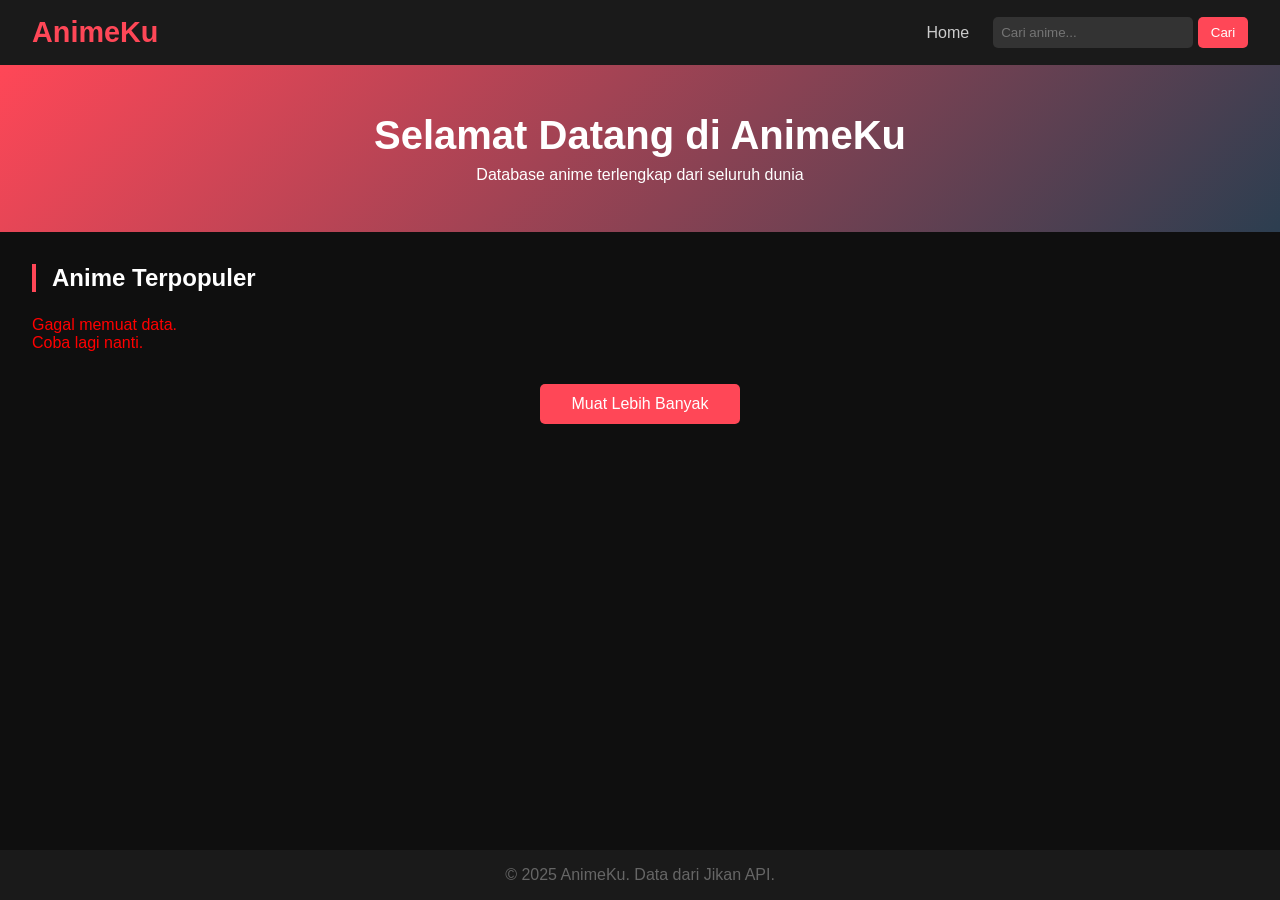
==== anime-api-web/index.html @ b6e31714 "Update and rename deepseek_html_20260426_b29890.html to index.html" ====
<!DOCTYPE html>
<html lang="id">
<head>
  <meta charset="UTF-8">
  <meta name="viewport" content="width=device-width, initial-scale=1.0">
  <title>AnimeKu API - Nonton Anime</title>
  <link rel="stylesheet" href="style.css">
</head>
<body>
  <header>
    <div class="logo">AnimeKu</div>
    <nav>
      <a href="#" id="homeLink">Home</a>
      <div class="search-box">
        <input type="text" id="searchInput" placeholder="Cari anime...">
        <button id="searchBtn">Cari</button>
      </div>
    </nav>
  </header>

  <section class="hero">
    <h1>Selamat Datang di AnimeKu</h1>
    <p>Database anime terlengkap dari seluruh dunia</p>
  </section>

  <main class="anime-list">
    <h2 id="listTitle">Anime Terpopuler</h2>
    <div class="grid" id="animeGrid">
      <!-- Kartu anime akan dimuat di sini oleh JavaScript -->
    </div>
    <div class="pagination">
      <button id="loadMoreBtn">Muat Lebih Banyak</button>
    </div>
  </main>

  <!-- Modal untuk Detail Anime -->
  <div id="animeModal" class="modal">
    <div class="modal-content">
      <span class="close">&times;</span>
      <div id="modalDetails">
        <!-- Detail akan diisi oleh JavaScript -->
      </div>
    </div>
  </div>

  <footer>
    <p>&copy; 2025 AnimeKu. Data dari Jikan API.</p>
  </footer>

  <script src="script.js"></script>
</body>
</html>
---- anime-api-web/style.css ----
* {
  margin: 0;
  padding: 0;
  box-sizing: border-box;
}

body {
  font-family: 'Segoe UI', Tahoma, Geneva, Verdana, sans-serif;
  background: #0f0f0f;
  color: #fff;
  min-height: 100vh;
  display: flex;
  flex-direction: column;
}

/* Header */
header {
  display: flex;
  justify-content: space-between;
  align-items: center;
  padding: 1rem 2rem;
  background: #1a1a1a;
  position: sticky;
  top: 0;
  z-index: 100;
}

.logo {
  font-size: 1.8rem;
  font-weight: bold;
  color: #ff4757;
}

nav {
  display: flex;
  align-items: center;
  gap: 1.5rem;
}

nav a {
  color: #ccc;
  text-decoration: none;
  transition: color 0.3s;
}

nav a:hover {
  color: #ff4757;
}

.search-box {
  display: flex;
  gap: 0.3rem;
}

.search-box input {
  padding: 0.5rem;
  border-radius: 5px;
  border: none;
  background: #333;
  color: white;
  width: 200px;
}

.search-box button {
  padding: 0.5rem 0.8rem;
  border: none;
  border-radius: 5px;
  background: #ff4757;
  color: white;
  cursor: pointer;
}

.hero {
  text-align: center;
  padding: 3rem 2rem;
  background: linear-gradient(135deg, #ff4757, #2c3e50);
}

.hero h1 {
  font-size: 2.5rem;
  margin-bottom: 0.5rem;
}

/* Anime List */
.anime-list {
  padding: 2rem;
  flex-grow: 1;
}

.anime-list h2 {
  margin-bottom: 1.5rem;
  border-left: 4px solid #ff4757;
  padding-left: 1rem;
}

.grid {
  display: grid;
  grid-template-columns: repeat(auto-fill, minmax(180px, 1fr));
  gap: 1.5rem;
}

.card {
  background: #1a1a1a;
  border-radius: 10px;
  overflow: hidden;
  transition: transform 0.3s;
  cursor: pointer;
}

.card:hover {
  transform: translateY(-8px);
}

.card img {
  width: 100%;
  height: 250px;
  object-fit: cover;
}

.card .info {
  padding: 0.8rem;
}

.card .title {
  font-weight: bold;
  margin-bottom: 0.3rem;
  display: -webkit-box;
  -webkit-line-clamp: 2;
  -webkit-box-orient: vertical;
  overflow: hidden;
}

.card .meta {
  font-size: 0.8rem;
  color: #aaa;
  display: flex;
  justify-content: space-between;
}

.card .score {
  color: #ff4757;
  font-weight: bold;
}

/* Pagination */
.pagination {
  text-align: center;
  margin-top: 2rem;
}

.pagination button {
  padding: 0.7rem 2rem;
  background: #ff4757;
  color: white;
  border: none;
  border-radius: 5px;
  cursor: pointer;
  font-size: 1rem;
  transition: background 0.3s;
}

.pagination button:hover {
  background: #e84118;
}

/* Modal */
.modal {
  display: none;
  position: fixed;
  top: 0;
  left: 0;
  width: 100%;
  height: 100%;
  background: rgba(0,0,0,0.9);
  z-index: 200;
  overflow-y: auto;
}

.modal-content {
  background: #1a1a1a;
  margin: 3rem auto;
  width: 90%;
  max-width: 800px;
  border-radius: 10px;
  position: relative;
  padding: 2rem;
}

.close {
  position: absolute;
  top: 1rem;
  right: 1.5rem;
  color: #aaa;
  font-size: 2rem;
  cursor: pointer;
  transition: color 0.3s;
}

.close:hover {
  color: #fff;
}

#modalDetails h2 {
  color: #ff4757;
  margin-bottom: 1rem;
}

#modalDetails img {
  width: 100%;
  max-height: 400px;
  object-fit: cover;
  border-radius: 8px;
  margin-bottom: 1rem;
}

#modalDetails .synopsis {
  line-height: 1.6;
  color: #ccc;
}

#modalDetails .info-row {
  display: flex;
  gap: 2rem;
  margin: 1rem 0;
  flex-wrap: wrap;
}

#modalDetails .info-row span {
  background: #333;
  padding: 0.3rem 0.8rem;
  border-radius: 15px;
  font-size: 0.9rem;
}

footer {
  text-align: center;
  padding: 1rem;
  background: #1a1a1a;
  color: #666;
  margin-top: auto;
}

/* Loading state */
.loading {
  text-align: center;
  padding: 2rem;
  color: #ff4757;
}
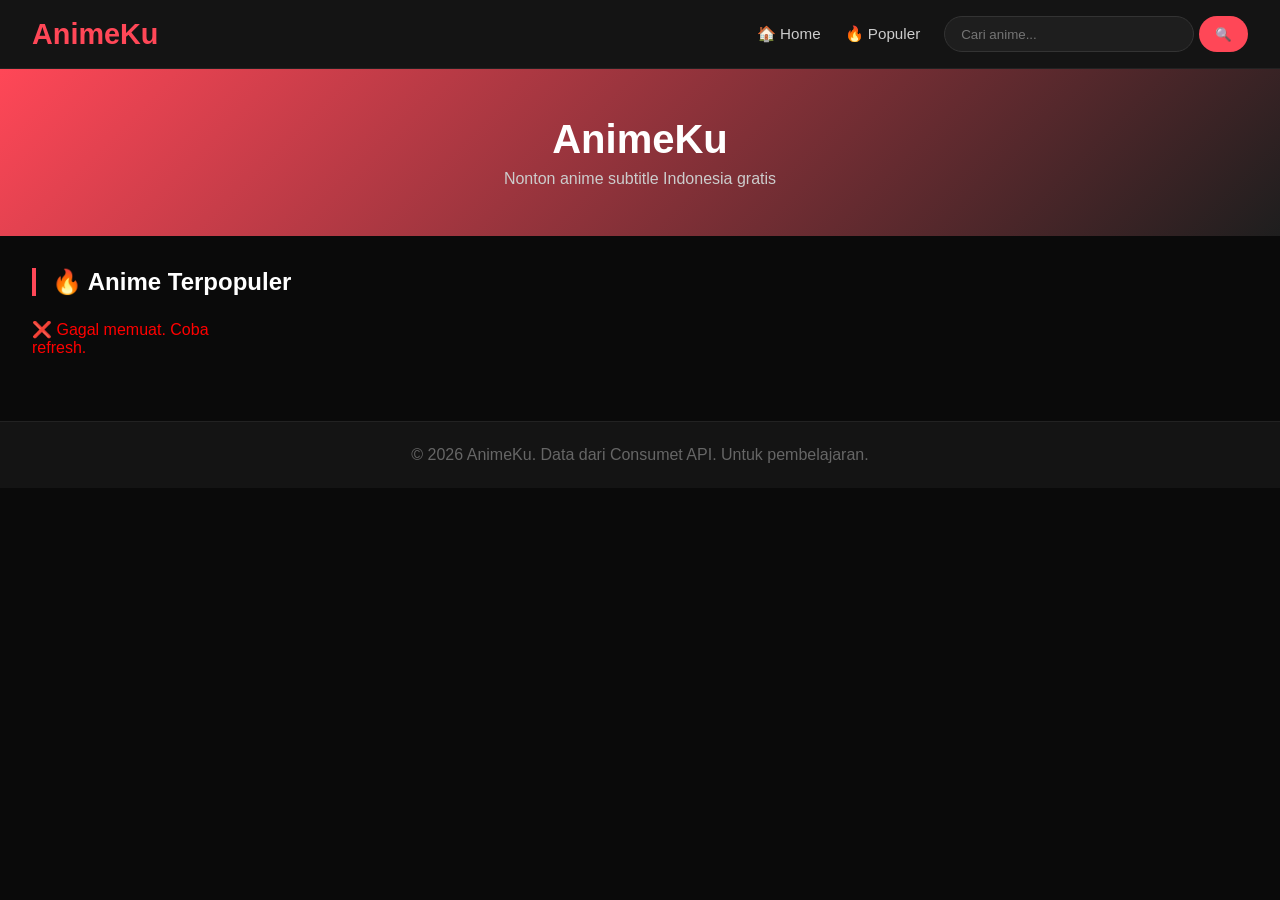
==== commit 18212a76: "Update title and content in index.html" ====
--- a/anime-api-web/index.html
+++ b/anime-api-web/index.html
@@ -3,48 +3,64 @@
 <head>
   <meta charset="UTF-8">
   <meta name="viewport" content="width=device-width, initial-scale=1.0">
-  <title>AnimeKu API - Nonton Anime</title>
+  <title>AnimeKu - Nonton Anime Sub Indo</title>
   <link rel="stylesheet" href="style.css">
 </head>
 <body>
+  <!-- HEADER -->
   <header>
     <div class="logo">AnimeKu</div>
     <nav>
-      <a href="#" id="homeLink">Home</a>
+      <a href="#" id="homeLink">🏠 Home</a>
+      <a href="#" id="popularLink">🔥 Populer</a>
       <div class="search-box">
         <input type="text" id="searchInput" placeholder="Cari anime...">
-        <button id="searchBtn">Cari</button>
+        <button id="searchBtn">🔍</button>
       </div>
     </nav>
   </header>
 
+  <!-- HERO -->
   <section class="hero">
-    <h1>Selamat Datang di AnimeKu</h1>
-    <p>Database anime terlengkap dari seluruh dunia</p>
+    <h1>AnimeKu</h1>
+    <p>Nonton anime subtitle Indonesia gratis</p>
   </section>
 
-  <main class="anime-list">
-    <h2 id="listTitle">Anime Terpopuler</h2>
-    <div class="grid" id="animeGrid">
-      <!-- Kartu anime akan dimuat di sini oleh JavaScript -->
-    </div>
-    <div class="pagination">
-      <button id="loadMoreBtn">Muat Lebih Banyak</button>
-    </div>
+  <!-- KONTEN UTAMA -->
+  <main>
+    <!-- DAFTAR ANIME -->
+    <section class="anime-section" id="animeSection">
+      <h2 id="listTitle">🔥 Anime Terpopuler</h2>
+      <div class="grid" id="animeGrid"></div>
+      <div class="pagination">
+        <button id="prevPageBtn" style="display:none;">⬅ Sebelumnya</button>
+        <span id="pageInfo"></span>
+        <button id="nextPageBtn" style="display:none;">Selanjutnya ➡</button>
+      </div>
+    </section>
+
+    <!-- HALAMAN DETAIL ANIME -->
+    <section class="detail-section" id="detailSection" style="display:none;">
+      <button id="backBtn">⬅ Kembali</button>
+      <div id="animeDetail"></div>
+    </section>
+
+    <!-- HALAMAN NONTON -->
+    <section class="watch-section" id="watchSection" style="display:none;">
+      <button id="backFromWatchBtn">⬅ Kembali ke Detail</button>
+      <div id="watchContainer"></div>
+    </section>
   </main>
 
-  <!-- Modal untuk Detail Anime -->
-  <div id="animeModal" class="modal">
-    <div class="modal-content">
-      <span class="close">&times;</span>
-      <div id="modalDetails">
-        <!-- Detail akan diisi oleh JavaScript -->
-      </div>
-    </div>
+  <!-- MODAL LOADING -->
+  <div class="loading-modal" id="loadingModal" style="display:none;">
+    <div class="spinner"></div>
+    <p>Memuat...</p>
   </div>
 
+  <!-- FOOTER -->
   <footer>
-    <p>&copy; 2025 AnimeKu. Data dari Jikan API.</p>
+    <p>© 2026 AnimeKu. Data dari Consumet API. Untuk pembelajaran.</p>
   </footer>
 
   <script src="script.js"></script>
--- a/anime-api-web/style.css
+++ b/anime-api-web/style.css
@@ -6,23 +6,22 @@
 
 body {
   font-family: 'Segoe UI', Tahoma, Geneva, Verdana, sans-serif;
-  background: #0f0f0f;
+  background: #0a0a0a;
   color: #fff;
   min-height: 100vh;
-  display: flex;
-  flex-direction: column;
-}
-
-/* Header */
+}
+
+/* HEADER */
 header {
   display: flex;
   justify-content: space-between;
   align-items: center;
   padding: 1rem 2rem;
-  background: #1a1a1a;
+  background: #141414;
   position: sticky;
   top: 0;
-  z-index: 100;
+  z-index: 1000;
+  border-bottom: 1px solid #222;
 }
 
 .logo {
@@ -41,6 +40,7 @@
   color: #ccc;
   text-decoration: none;
   transition: color 0.3s;
+  font-size: 0.95rem;
 }
 
 nav a:hover {
@@ -53,27 +53,39 @@
 }
 
 .search-box input {
-  padding: 0.5rem;
-  border-radius: 5px;
+  padding: 0.6rem 1rem;
+  border-radius: 20px;
+  border: 1px solid #333;
+  background: #1e1e1e;
+  color: white;
+  width: 250px;
+  outline: none;
+  transition: border 0.3s;
+}
+
+.search-box input:focus {
+  border-color: #ff4757;
+}
+
+.search-box button {
+  padding: 0.6rem 1rem;
   border: none;
-  background: #333;
-  color: white;
-  width: 200px;
-}
-
-.search-box button {
-  padding: 0.5rem 0.8rem;
-  border: none;
-  border-radius: 5px;
+  border-radius: 20px;
   background: #ff4757;
   color: white;
   cursor: pointer;
-}
-
+  transition: background 0.3s;
+}
+
+.search-box button:hover {
+  background: #e84118;
+}
+
+/* HERO */
 .hero {
   text-align: center;
   padding: 3rem 2rem;
-  background: linear-gradient(135deg, #ff4757, #2c3e50);
+  background: linear-gradient(135deg, #ff4757, #1e1e1e);
 }
 
 .hero h1 {
@@ -81,13 +93,16 @@
   margin-bottom: 0.5rem;
 }
 
-/* Anime List */
-.anime-list {
+.hero p {
+  color: #ccc;
+}
+
+/* ANIME SECTION */
+.anime-section {
   padding: 2rem;
-  flex-grow: 1;
-}
-
-.anime-list h2 {
+}
+
+.anime-section h2 {
   margin-bottom: 1.5rem;
   border-left: 4px solid #ff4757;
   padding-left: 1rem;
@@ -100,20 +115,22 @@
 }
 
 .card {
-  background: #1a1a1a;
-  border-radius: 10px;
+  background: #141414;
+  border-radius: 12px;
   overflow: hidden;
-  transition: transform 0.3s;
-  cursor: pointer;
+  transition: transform 0.3s, box-shadow 0.3s;
+  cursor: pointer;
+  border: 1px solid #222;
 }
 
 .card:hover {
   transform: translateY(-8px);
+  box-shadow: 0 10px 30px rgba(255, 71, 87, 0.3);
 }
 
 .card img {
   width: 100%;
-  height: 250px;
+  height: 260px;
   object-fit: cover;
 }
 
@@ -123,11 +140,12 @@
 
 .card .title {
   font-weight: bold;
-  margin-bottom: 0.3rem;
+  font-size: 0.9rem;
   display: -webkit-box;
   -webkit-line-clamp: 2;
   -webkit-box-orient: vertical;
   overflow: hidden;
+  margin-bottom: 0.3rem;
 }
 
 .card .meta {
@@ -137,25 +155,28 @@
   justify-content: space-between;
 }
 
-.card .score {
+.card .status {
   color: #ff4757;
   font-weight: bold;
 }
 
-/* Pagination */
+/* PAGINATION */
 .pagination {
   text-align: center;
   margin-top: 2rem;
+  display: flex;
+  justify-content: center;
+  align-items: center;
+  gap: 1rem;
 }
 
 .pagination button {
-  padding: 0.7rem 2rem;
+  padding: 0.6rem 1.5rem;
   background: #ff4757;
   color: white;
   border: none;
-  border-radius: 5px;
-  cursor: pointer;
-  font-size: 1rem;
+  border-radius: 20px;
+  cursor: pointer;
   transition: background 0.3s;
 }
 
@@ -163,86 +184,203 @@
   background: #e84118;
 }
 
-/* Modal */
-.modal {
-  display: none;
+.pagination button:disabled {
+  background: #333;
+  cursor: not-allowed;
+}
+
+/* DETAIL SECTION */
+.detail-section {
+  padding: 2rem;
+}
+
+#backBtn, #backFromWatchBtn {
+  padding: 0.5rem 1.5rem;
+  background: #333;
+  color: white;
+  border: none;
+  border-radius: 10px;
+  cursor: pointer;
+  margin-bottom: 1.5rem;
+  transition: background 0.3s;
+}
+
+#backBtn:hover, #backFromWatchBtn:hover {
+  background: #ff4757;
+}
+
+.detail-container {
+  display: flex;
+  gap: 2rem;
+  flex-wrap: wrap;
+}
+
+.detail-container img {
+  width: 280px;
+  border-radius: 12px;
+  border: 1px solid #333;
+}
+
+.detail-info {
+  flex: 1;
+  min-width: 300px;
+}
+
+.detail-info h2 {
+  color: #ff4757;
+  margin-bottom: 1rem;
+  font-size: 1.8rem;
+}
+
+.detail-info .meta-tags {
+  display: flex;
+  flex-wrap: wrap;
+  gap: 0.5rem;
+  margin-bottom: 1rem;
+}
+
+.detail-info .meta-tags span {
+  background: #1e1e1e;
+  padding: 0.3rem 0.8rem;
+  border-radius: 15px;
+  font-size: 0.85rem;
+  border: 1px solid #333;
+}
+
+.detail-info .synopsis {
+  line-height: 1.6;
+  color: #ccc;
+  margin: 1rem 0;
+}
+
+.episodes-grid {
+  display: grid;
+  grid-template-columns: repeat(auto-fill, minmax(60px, 1fr));
+  gap: 0.5rem;
+  margin-top: 1rem;
+  max-height: 400px;
+  overflow-y: auto;
+  padding-right: 1rem;
+}
+
+.ep-btn {
+  padding: 0.5rem;
+  background: #1e1e1e;
+  border: 1px solid #333;
+  color: white;
+  border-radius: 8px;
+  cursor: pointer;
+  text-align: center;
+  transition: all 0.3s;
+  font-size: 0.85rem;
+}
+
+.ep-btn:hover {
+  background: #ff4757;
+  border-color: #ff4757;
+}
+
+/* WATCH SECTION */
+.watch-section {
+  padding: 2rem;
+}
+
+.video-container {
+  position: relative;
+  width: 100%;
+  max-width: 1000px;
+  margin: 0 auto;
+  background: #000;
+  border-radius: 12px;
+  overflow: hidden;
+  border: 1px solid #333;
+}
+
+.video-container iframe {
+  width: 100%;
+  height: 550px;
+  border: none;
+}
+
+.episode-selector {
+  margin-top: 1rem;
+  display: flex;
+  gap: 0.5rem;
+  flex-wrap: wrap;
+}
+
+.episode-selector select {
+  padding: 0.5rem 1rem;
+  background: #1e1e1e;
+  color: white;
+  border: 1px solid #333;
+  border-radius: 8px;
+  cursor: pointer;
+}
+
+/* LOADING MODAL */
+.loading-modal {
   position: fixed;
   top: 0;
   left: 0;
   width: 100%;
   height: 100%;
-  background: rgba(0,0,0,0.9);
-  z-index: 200;
-  overflow-y: auto;
-}
-
-.modal-content {
-  background: #1a1a1a;
-  margin: 3rem auto;
-  width: 90%;
-  max-width: 800px;
-  border-radius: 10px;
-  position: relative;
-  padding: 2rem;
-}
-
-.close {
-  position: absolute;
-  top: 1rem;
-  right: 1.5rem;
-  color: #aaa;
-  font-size: 2rem;
-  cursor: pointer;
-  transition: color 0.3s;
-}
-
-.close:hover {
-  color: #fff;
-}
-
-#modalDetails h2 {
-  color: #ff4757;
-  margin-bottom: 1rem;
-}
-
-#modalDetails img {
-  width: 100%;
-  max-height: 400px;
-  object-fit: cover;
-  border-radius: 8px;
-  margin-bottom: 1rem;
-}
-
-#modalDetails .synopsis {
-  line-height: 1.6;
-  color: #ccc;
-}
-
-#modalDetails .info-row {
-  display: flex;
-  gap: 2rem;
-  margin: 1rem 0;
-  flex-wrap: wrap;
-}
-
-#modalDetails .info-row span {
-  background: #333;
-  padding: 0.3rem 0.8rem;
-  border-radius: 15px;
-  font-size: 0.9rem;
-}
-
+  background: rgba(0,0,0,0.8);
+  z-index: 9999;
+  display: flex;
+  flex-direction: column;
+  justify-content: center;
+  align-items: center;
+  gap: 1rem;
+}
+
+.spinner {
+  width: 50px;
+  height: 50px;
+  border: 4px solid #333;
+  border-top: 4px solid #ff4757;
+  border-radius: 50%;
+  animation: spin 1s linear infinite;
+}
+
+@keyframes spin {
+  0% { transform: rotate(0deg); }
+  100% { transform: rotate(360deg); }
+}
+
+/* FOOTER */
 footer {
   text-align: center;
-  padding: 1rem;
-  background: #1a1a1a;
+  padding: 1.5rem;
+  background: #141414;
   color: #666;
   margin-top: auto;
-}
-
-/* Loading state */
-.loading {
-  text-align: center;
-  padding: 2rem;
-  color: #ff4757;
-}
+  border-top: 1px solid #222;
+}
+
+/* RESPONSIVE */
+@media (max-width: 768px) {
+  header {
+    flex-direction: column;
+    gap: 1rem;
+  }
+
+  nav {
+    flex-wrap: wrap;
+    justify-content: center;
+  }
+
+  .detail-container {
+    flex-direction: column;
+  }
+
+  .detail-container img {
+    width: 100%;
+    max-width: 280px;
+    margin: 0 auto;
+  }
+
+  .video-container iframe {
+    height: 250px;
+  }
+  }
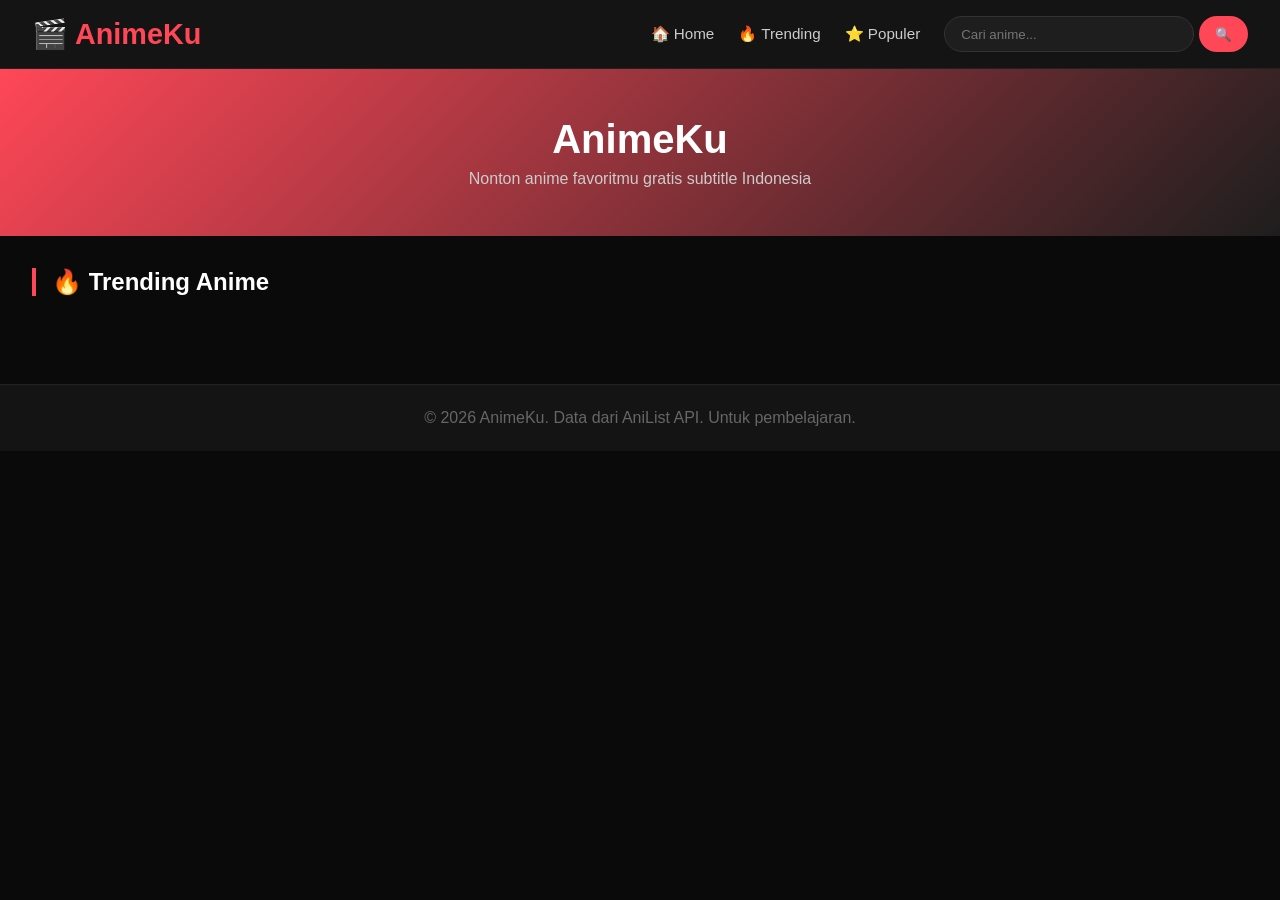
==== commit 8b9c4d81: "Update anime API references and improve text" ====
--- a/anime-api-web/index.html
+++ b/anime-api-web/index.html
@@ -9,10 +9,11 @@
 <body>
   <!-- HEADER -->
   <header>
-    <div class="logo">AnimeKu</div>
+    <div class="logo">🎬 AnimeKu</div>
     <nav>
       <a href="#" id="homeLink">🏠 Home</a>
-      <a href="#" id="popularLink">🔥 Populer</a>
+      <a href="#" id="trendingLink">🔥 Trending</a>
+      <a href="#" id="popularLink">⭐ Populer</a>
       <div class="search-box">
         <input type="text" id="searchInput" placeholder="Cari anime...">
         <button id="searchBtn">🔍</button>
@@ -23,14 +24,14 @@
   <!-- HERO -->
   <section class="hero">
     <h1>AnimeKu</h1>
-    <p>Nonton anime subtitle Indonesia gratis</p>
+    <p>Nonton anime favoritmu gratis subtitle Indonesia</p>
   </section>
 
-  <!-- KONTEN UTAMA -->
+  <!-- KONTEN -->
   <main>
     <!-- DAFTAR ANIME -->
     <section class="anime-section" id="animeSection">
-      <h2 id="listTitle">🔥 Anime Terpopuler</h2>
+      <h2 id="listTitle">🔥 Trending Anime</h2>
       <div class="grid" id="animeGrid"></div>
       <div class="pagination">
         <button id="prevPageBtn" style="display:none;">⬅ Sebelumnya</button>
@@ -39,28 +40,28 @@
       </div>
     </section>
 
-    <!-- HALAMAN DETAIL ANIME -->
+    <!-- DETAIL ANIME -->
     <section class="detail-section" id="detailSection" style="display:none;">
-      <button id="backBtn">⬅ Kembali</button>
+      <button class="back-btn" id="backBtn">⬅ Kembali</button>
       <div id="animeDetail"></div>
     </section>
 
     <!-- HALAMAN NONTON -->
     <section class="watch-section" id="watchSection" style="display:none;">
-      <button id="backFromWatchBtn">⬅ Kembali ke Detail</button>
+      <button class="back-btn" id="backFromWatchBtn">⬅ Kembali ke Detail</button>
       <div id="watchContainer"></div>
     </section>
   </main>
 
-  <!-- MODAL LOADING -->
-  <div class="loading-modal" id="loadingModal" style="display:none;">
+  <!-- LOADING -->
+  <div class="loading-overlay" id="loadingOverlay" style="display:none;">
     <div class="spinner"></div>
     <p>Memuat...</p>
   </div>
 
   <!-- FOOTER -->
   <footer>
-    <p>© 2026 AnimeKu. Data dari Consumet API. Untuk pembelajaran.</p>
+    <p>© 2026 AnimeKu. Data dari AniList API. Untuk pembelajaran.</p>
   </footer>
 
   <script src="script.js"></script>
